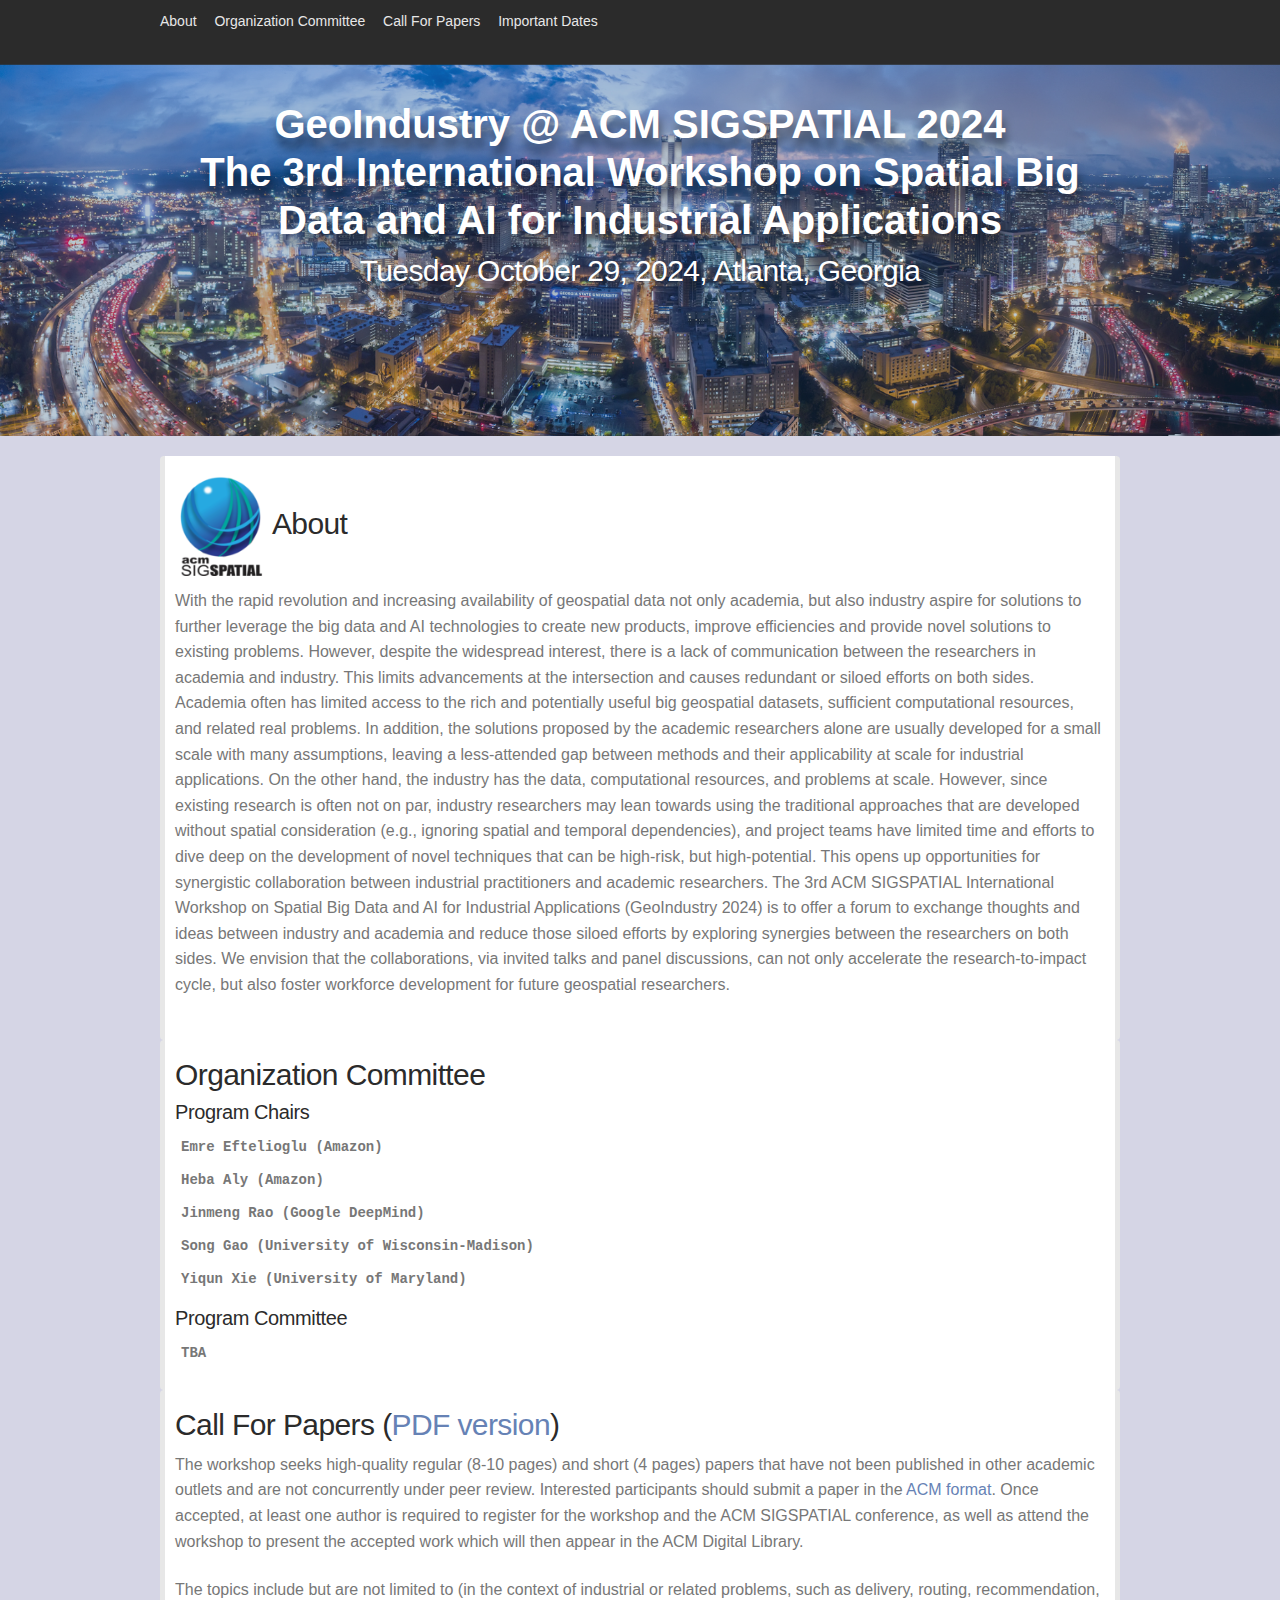
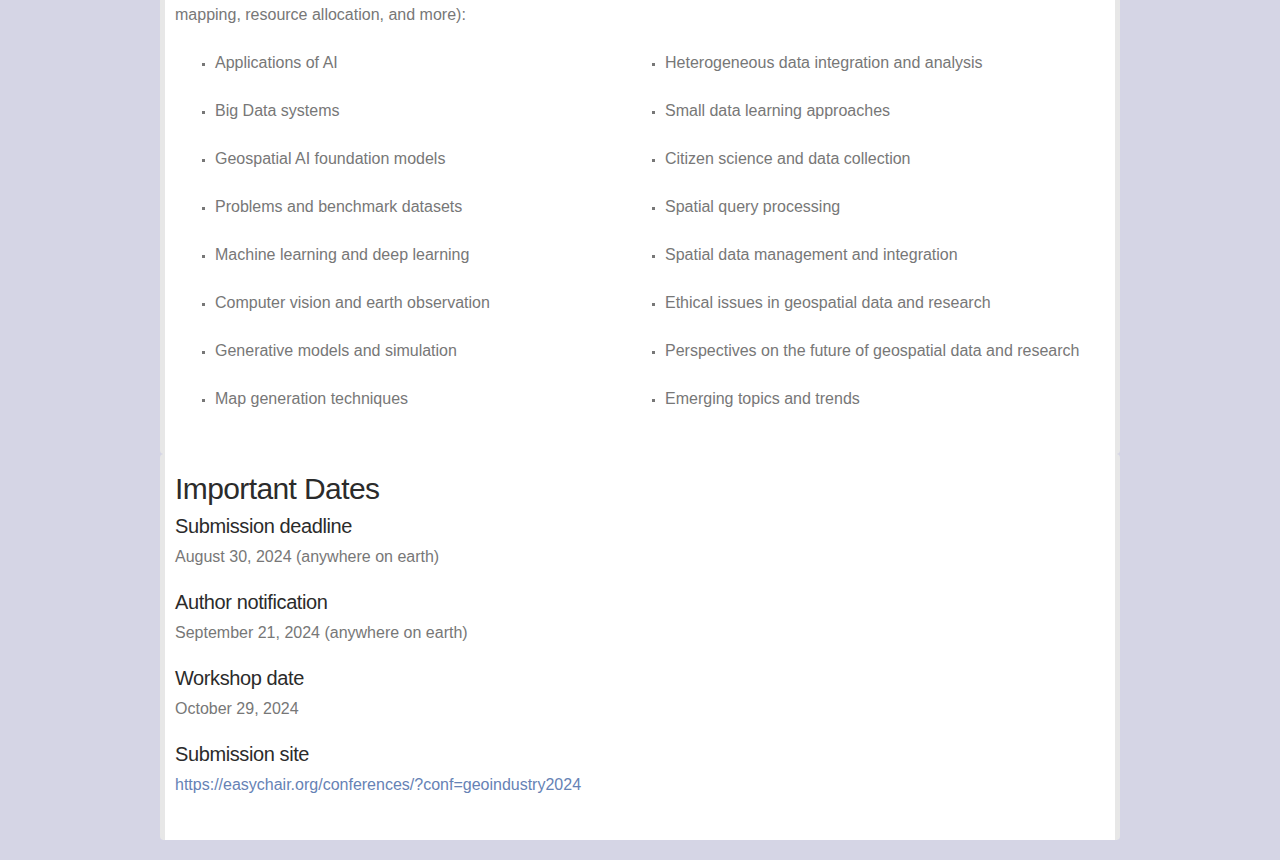
==== index.html @ 49607f96 "update gh-page" ====
<!doctype html>
<html itemscope itemtype="http://schema.org/Event">
<head>
  <title itemprop="name">GeoIndustry @ ACM SIGSPATIAL 2024</title>

  <meta charset="utf-8">
  <meta name="author" content="GeoIndustry @ ACM SIGSPATIAL 2024" />
  <meta name="description" content="The 3rd International Workshop on Spatial Big Data and AI for Industrial Applications">
  <meta name="viewport" content="width=device-width">
  <meta http-equiv="X-UA-Compatible" content="IE=edge,chrome=1">

  <meta name="generator" content="Hugo 0.128.0">
  <meta property="og:url" content="https://geoindustry.github.io/geoindustryworkshop2024/">
  <meta property="og:site_name" content="The 3rd International Workshop on Spatial Big Data and AI for Industrial Applications @ ACM SIGSPATIAL 2024">
  <meta property="og:title" content="The 3rd International Workshop on Spatial Big Data and AI for Industrial Applications @ ACM SIGSPATIAL 2024">
  <meta property="og:description" content="The 3rd International Workshop on Spatial Big Data and AI for Industrial Applications">
  <meta property="og:locale" content="en">
  <meta property="og:type" content="website">
    <meta property="og:image" content="https://geoindustry.github.io/img/logo.png">

  
  <meta name="twitter:card" content="summary_large_image">
  <meta name="twitter:image" content="https://geoindustry.github.io/img/logo.png">
  <meta name="twitter:title" content="The 3rd International Workshop on Spatial Big Data and AI for Industrial Applications @ ACM SIGSPATIAL 2024">
  <meta name="twitter:description" content="The 3rd International Workshop on Spatial Big Data and AI for Industrial Applications">


  <link rel="shortcut icon" href="https://geoindustry.github.io/geoindustryworkshop2024/img/favicon.ico" type="image/x-icon">
  <link rel="apple-touch-icon" href="https://geoindustry.github.io/geoindustryworkshop2024/img/apple-touch-icon.png">

  <link rel="stylesheet" type="text/css" href="https://geoindustry.github.io/geoindustryworkshop2024/css/main.css">
  <link href="https://use.fontawesome.com/releases/v5.0.8/css/all.css" rel="stylesheet">

</head>
<body>
  <div class="global">

    <nav id="nav">
  <ul class="wrapper">
    
      <li class="nav-item">
        <a href="#intro" target="" title="About" class="nav-link">
          About
        </a>
      </li>
    
      <li class="nav-item">
        <a href="#organizer" target="" title="Organization Committee" class="nav-link">
          Organization Committee
        </a>
      </li>
    
      <li class="nav-item">
        <a href="#cfp" target="" title="Call For Papers" class="nav-link">
          Call For Papers
        </a>
      </li>
    
      <li class="nav-item">
        <a href="#deadline" target="" title="Important Dates" class="nav-link">
          Important Dates
        </a>
      </li>
    
  </ul>
</nav>

<hr>

    

<header class="header">
  <div class="wrapper">
    <h1 class="logo-name">
      <a class="logo-link" href="#" title="GeoIndustry @ ACM SIGSPATIAL 2024" itemprop="name">GeoIndustry @ ACM SIGSPATIAL 2024</a>
      <br/>
      <a class="logo-link" href="#" title="The 3rd International Workshop on Spatial Big Data and AI for Industrial Applications" itemprop="description">The 3rd International Workshop on Spatial Big Data and AI for Industrial Applications</a>
    </h1>
    <br/>
    
    <h2 class="tagline">Tuesday October 29, 2024, Atlanta, Georgia</h2>


    <div class="call-action-area">
      

      
    </div>
  </div>
</header>

<hr>


    <div class="content" id="content">
      <div class="wrapper">
        
          <section class="intro" id="intro">
            <h2 class="section-title"><img src="https://geoindustry.github.io/geoindustryworkshop2024/images/acmsigspatial-full.png" height="100px"> About</h2>
<p itemprop="description">With the rapid revolution and increasing availability of geospatial data not only academia, but also industry aspire for solutions to further leverage the big data and AI technologies to create new products, improve efficiencies and provide novel solutions to existing problems. However, despite the widespread interest, there is a lack of communication between the researchers in academia and industry. This limits advancements at the intersection and causes redundant or siloed efforts on both sides. Academia often has limited access to the rich and potentially useful big geospatial datasets, sufficient computational resources, and related real problems. In addition, the solutions proposed by the academic researchers alone are usually developed for a small scale with many assumptions, leaving a less-attended gap between methods and their applicability at scale for industrial applications. On the other hand, the industry has the data, computational resources, and problems at scale. However, since existing research is often not on par, industry researchers may lean towards using the traditional approaches that are developed without spatial consideration (e.g., ignoring spatial and temporal dependencies), and project teams have limited time and efforts to dive deep on the development of novel techniques that can be high-risk, but high-potential. This opens up opportunities for synergistic collaboration between industrial practitioners and academic researchers. The 3rd ACM SIGSPATIAL International Workshop on Spatial Big Data and AI for Industrial Applications (GeoIndustry 2024) is to offer a forum to exchange thoughts and ideas between industry and academia and reduce those siloed efforts by exploring synergies between the researchers on both sides. We envision that the collaborations, via invited talks and panel discussions, can not only accelerate the research-to-impact cycle, but also foster workforce development for future geospatial researchers.</p>

          </section>
        
          <section class="organizer" id="organizer">
            <h2 class="section-title">Organization Committee</h2>

<h5>Program Chairs</h5>

<table class="tg">
<thead>
</thead>
<tbody>
  
  <tr><td class="tg-r3w3">Emre Eftelioglu (Amazon)</td></tr>
  
  <tr><td class="tg-r3w3">Heba Aly (Amazon)</td></tr>
  
  <tr><td class="tg-r3w3">Jinmeng Rao (Google DeepMind)</td></tr>
  
  <tr><td class="tg-r3w3">Song Gao (University of Wisconsin-Madison)</td></tr>
  
  <tr><td class="tg-r3w3">Yiqun Xie (University of Maryland)</td></tr>
  
</tbody>
</table>

<br/>

<h5>Program Committee</h5>

<table class="tg">
<thead>
</thead>
<tbody>
  
  <td class="tg-r3w3">TBA</td>
  
    
  
</tbody>
</table>



<table class="tg">
<thead>
</thead>
<tbody>
  
</tbody>
</table>
          </section>
        
          <section class="cfp" id="cfp">
            <h2 class="section-title">Call For Papers (<a href=files/GeoIndustry_2024_CFP.pdf>PDF version</a>)</h2>

<p itemprop="description">
  The workshop seeks high-quality regular (8-10 pages) and short (4 pages) papers that have not been published in other academic outlets and 
  are not concurrently under peer review. Interested participants should submit a paper in the 
  <a href="http://www.acm.org/publications/proceedings-template">ACM format</a>. Once accepted, 
  at least one author is required to register for the workshop 
  and the ACM SIGSPATIAL conference, as well as attend the workshop to present the accepted work which will then appear 
  in the ACM Digital Library. 
</p>

<p itemprop="description">
  The topics include but are not limited to (in the context of industrial or related problems, such as delivery, routing, 
  recommendation, mapping, resource allocation, and more):
</p>

<ul class="cfp_topic">
  <li class="cfp_topic_item"><p>Applications of AI</p></li>
  <li class="cfp_topic_item"><p>Big Data systems</p> </li>
  <li class="cfp_topic_item"><p>Geospatial AI foundation models</p> </li>
  <li class="cfp_topic_item"><p>Problems and benchmark datasets</p></li>
  <li class="cfp_topic_item"><p>Machine learning and deep learning</p></li>
  <li class="cfp_topic_item"><p>Computer vision and earth observation</p></li>
  <li class="cfp_topic_item"><p>Generative models and simulation</p></li>
  <li class="cfp_topic_item"><p>Map generation techniques</p></li>
  <li class="cfp_topic_item"><p>Heterogeneous data integration and analysis</p></li>
  <li class="cfp_topic_item"><p>Small data learning approaches</p></li>
  <li class="cfp_topic_item"><p>Citizen science and data collection</p></li>
  <li class="cfp_topic_item"><p>Spatial query processing</p></li>
  <li class="cfp_topic_item"><p>Spatial data management and integration</p></li>
  <li class="cfp_topic_item"><p>Ethical issues in geospatial data and research</p></li>
  <li class="cfp_topic_item"><p>Perspectives on the future of geospatial data and research</p></li>
  <li class="cfp_topic_item"><p>Emerging topics and trends</p></li>
</ul>


<style type="text/css">
.tg  {border-collapse:collapse;border-spacing:0;}
.tg td{border-color:black;border-style:solid;border-width:1px;font-family:Arial, sans-serif;font-size:14px;
  overflow:hidden;padding:10px 5px;word-break:normal;}
.tg th{border-color:black;border-style:solid;border-width:1px;font-family:Arial, sans-serif;font-size:14px;
  font-weight:normal;overflow:hidden;padding:10px 5px;word-break:normal;}
.tg .tg-r3w3{border-color:#ffffff;font-family:"Courier New", Courier, monospace !important;;font-weight:bold;text-align:left;
  vertical-align:top}
</style>
          </section>
        
          <section class="deadline" id="deadline">
            <h2 class="section-title">Important Dates</h2>

<h5>Submission deadline</h5>

<p itemprop="description">August 30, 2024 (anywhere on earth)</p>

<h5>Author notification</h5>

<p itemprop="description">September 21, 2024 (anywhere on earth)</p>



<p itemprop="description"></p>

<h5>Workshop date</h5>

<p itemprop="description">October 29, 2024</p>

<h5>Submission site</h5>

<p itemprop="description"><a href=https://easychair.org/conferences/?conf&#61;geoindustry2024>https://easychair.org/conferences/?conf=geoindustry2024</a></p>
          </section>
        

        <footer class="footer">

        </footer>
      </div>
    </div>
  </div>

  <script src="https://ajax.googleapis.com/ajax/libs/jquery/1.11.0/jquery.min.js"></script>
  <script>window.jQuery || document.write('\x3Cscript src="https://geoindustry.github.io/geoindustryworkshop2024/js/jquery.js"><\/script>')</script>
  
</body>
</html>
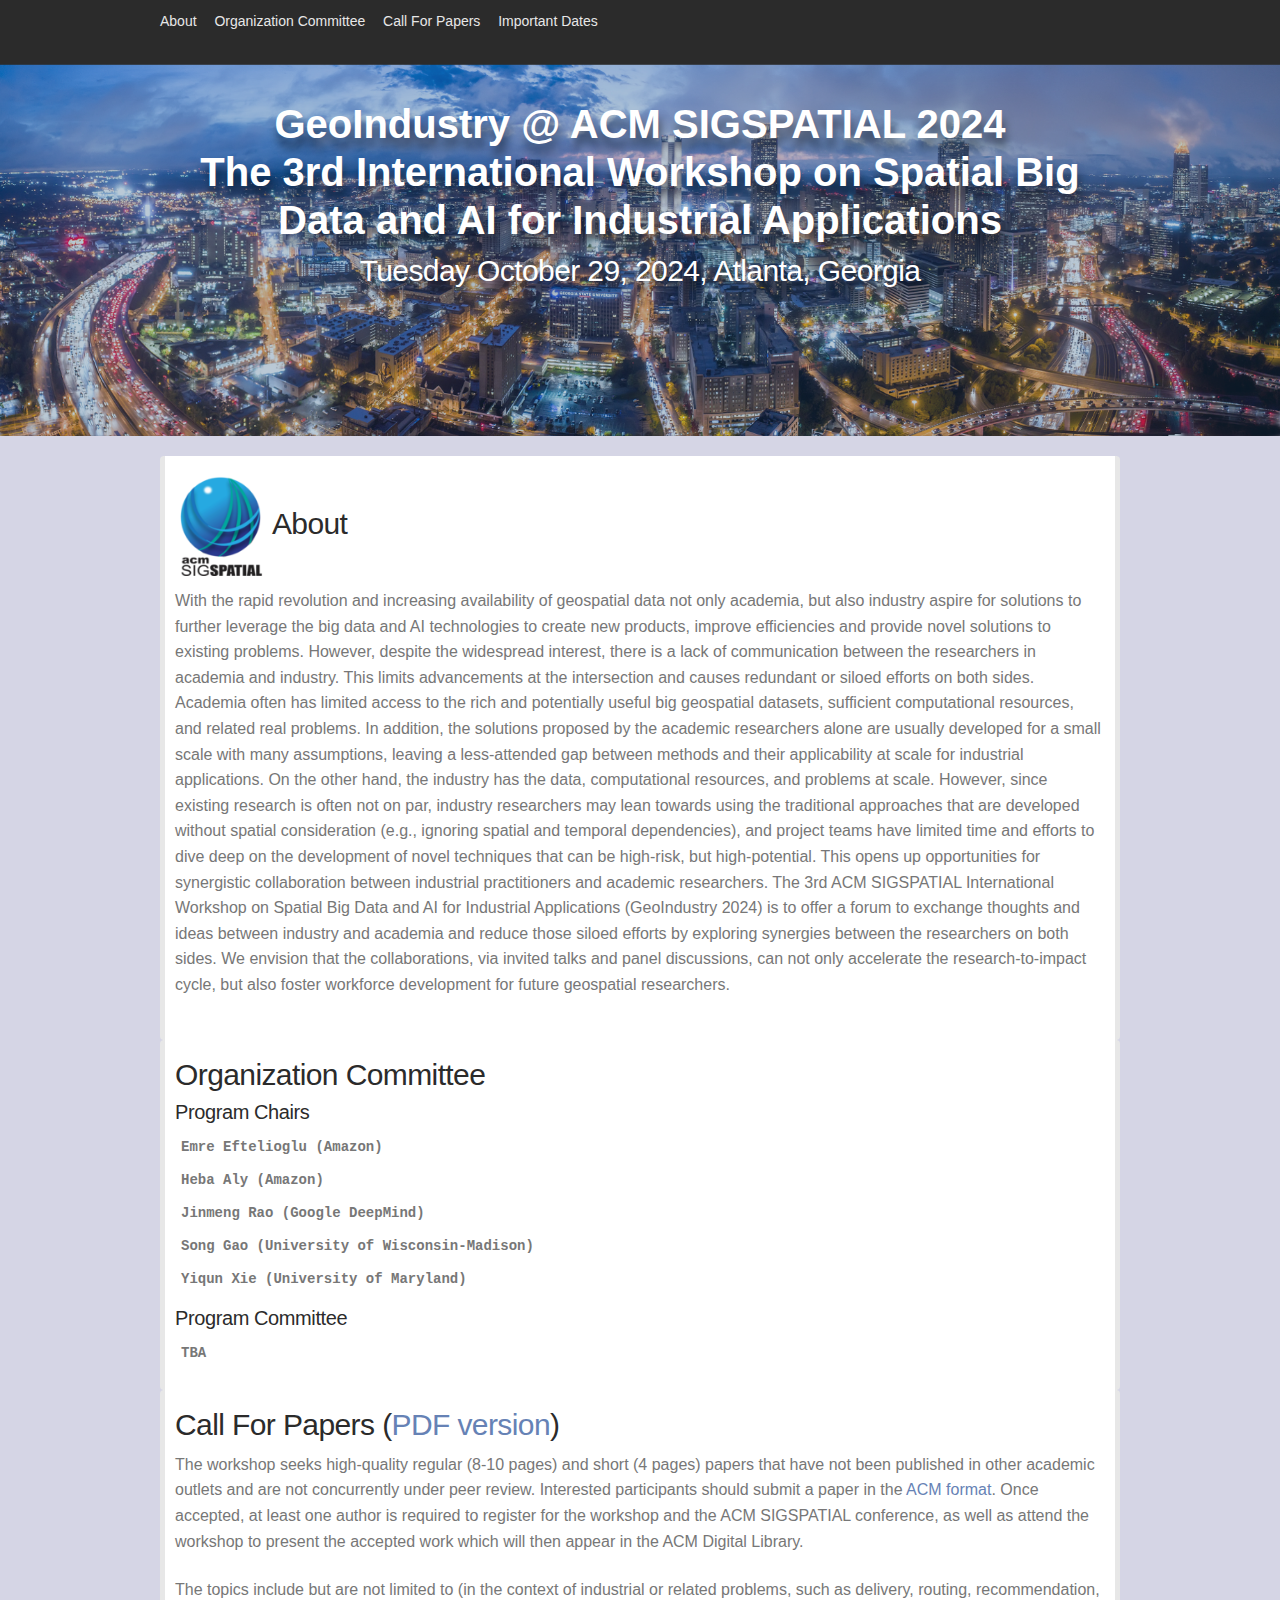
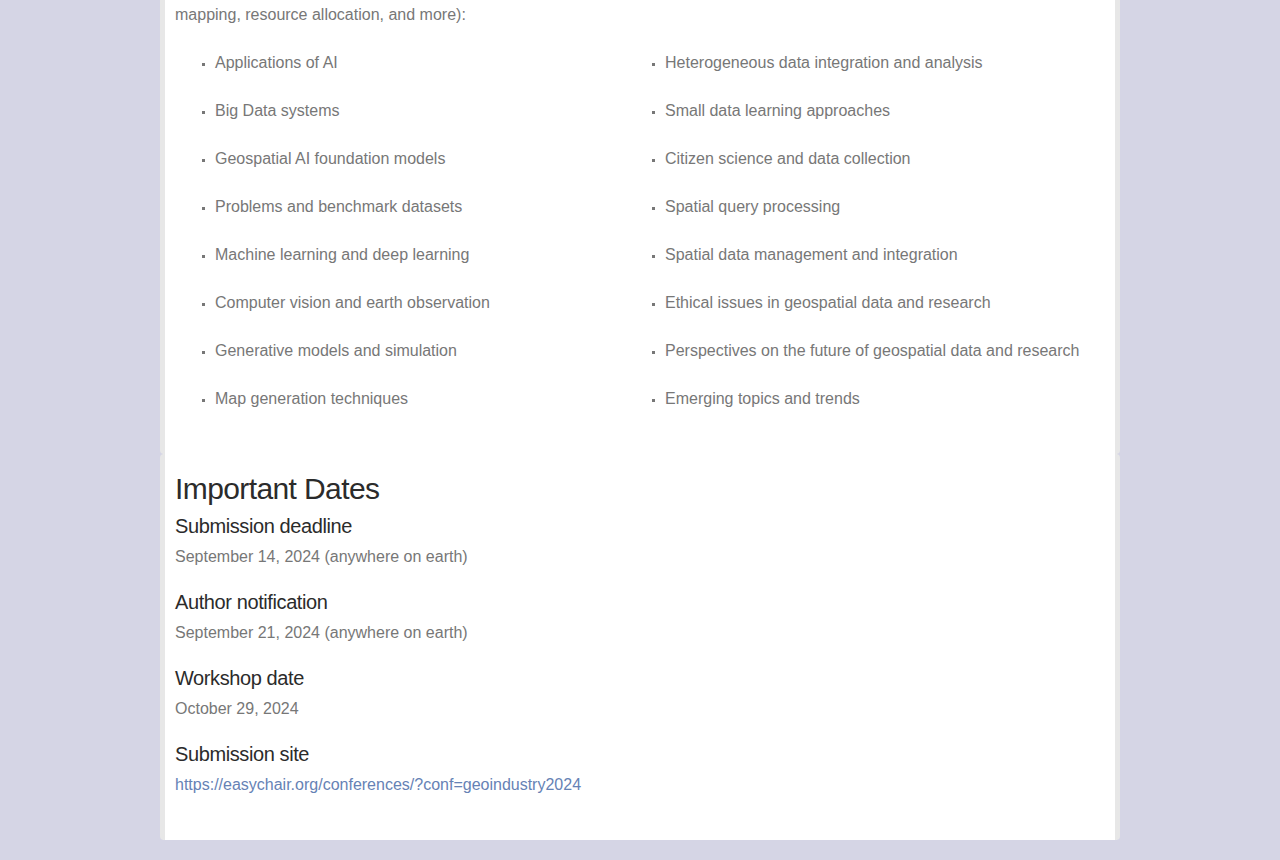
==== commit 9e72647d: "Update deadline" ====
--- a/index.html
+++ b/index.html
@@ -204,7 +204,7 @@
 
 <h5>Submission deadline</h5>
 
-<p itemprop="description">August 30, 2024 (anywhere on earth)</p>
+<p itemprop="description">September 14, 2024 (anywhere on earth)</p>
 
 <h5>Author notification</h5>
 
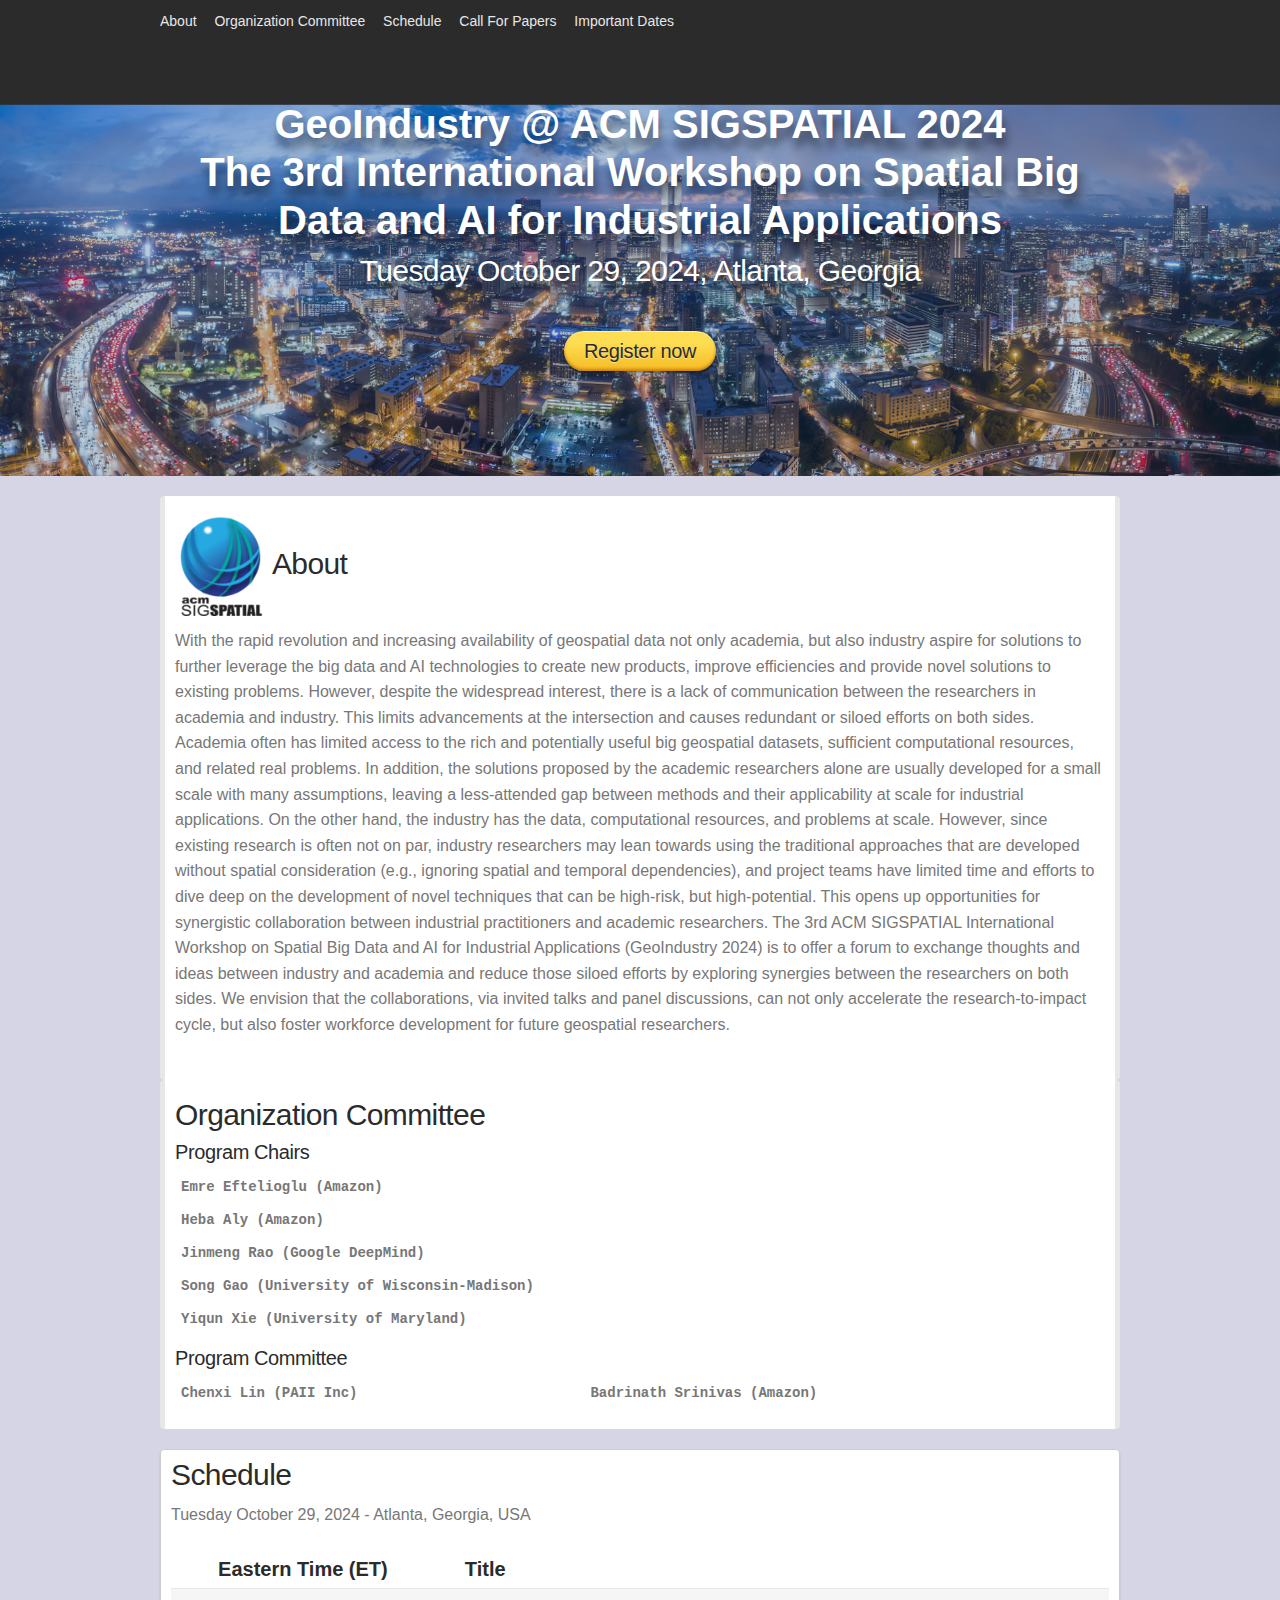
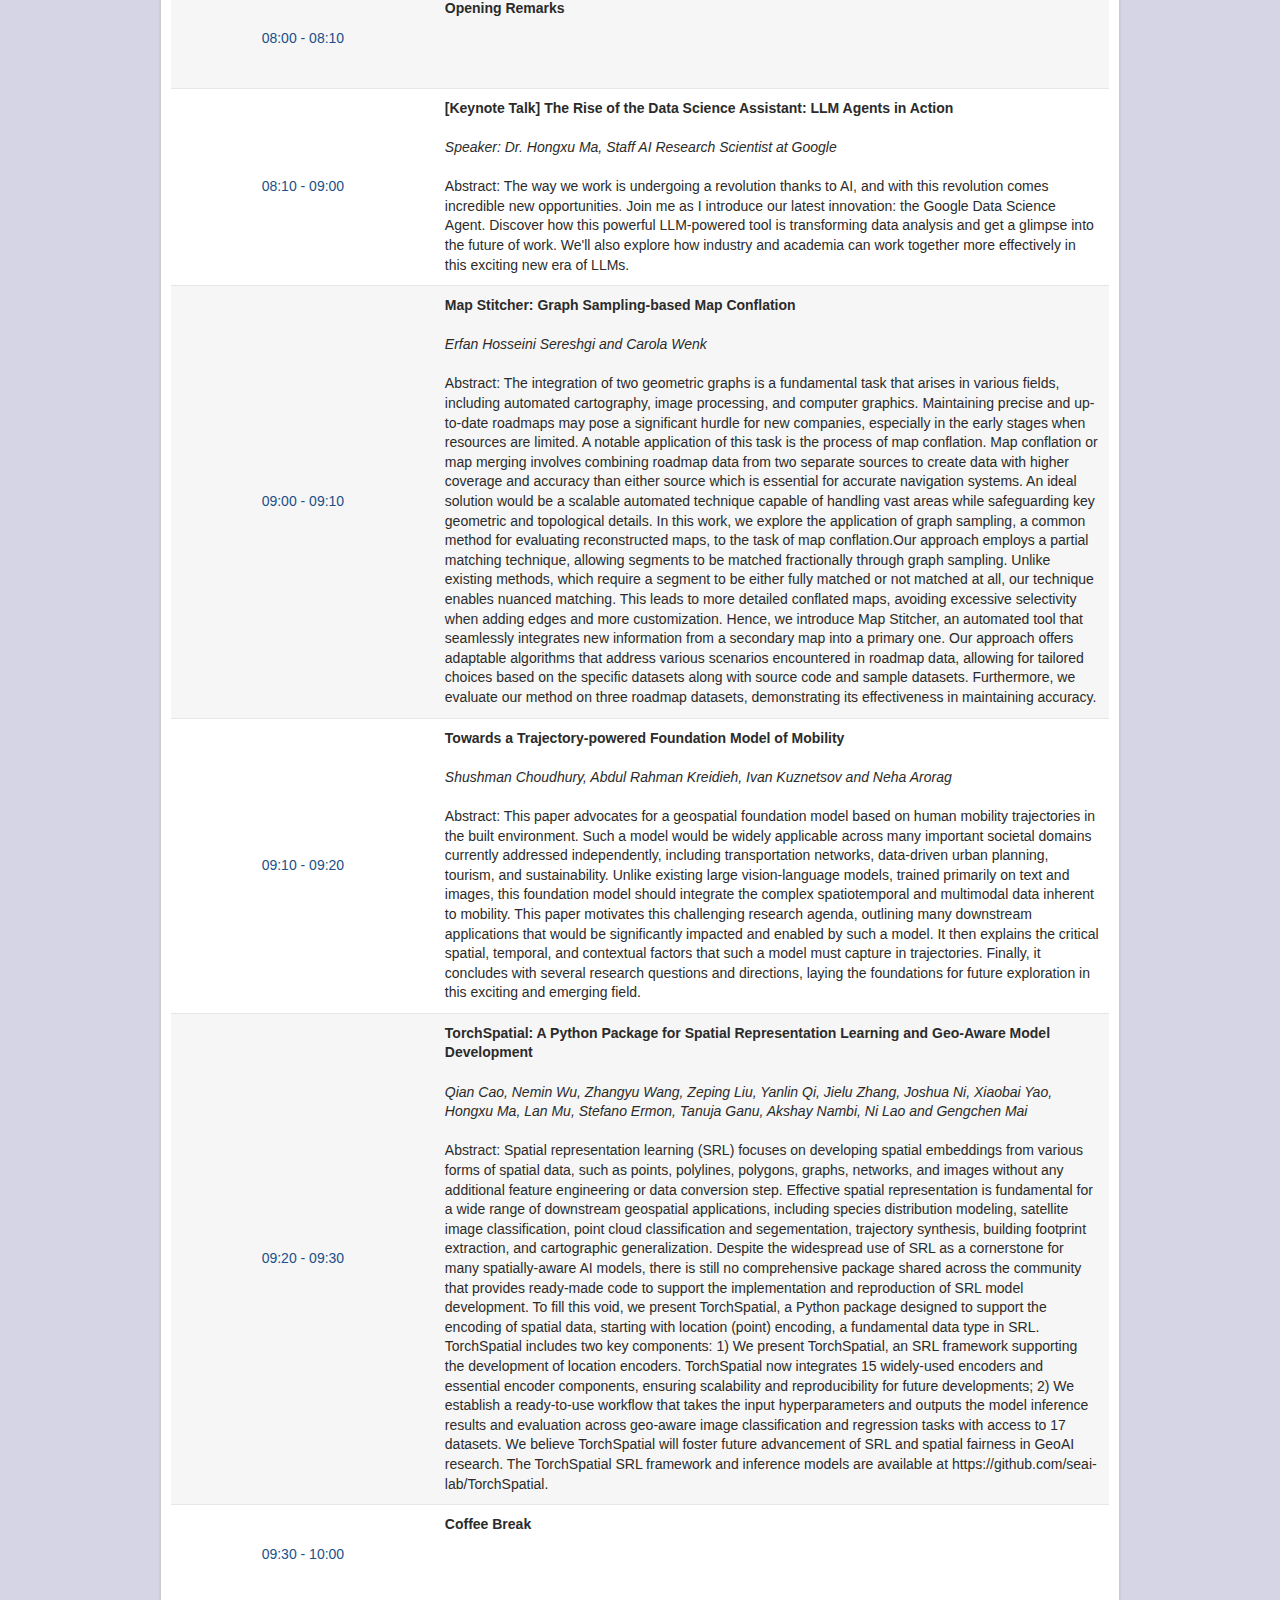
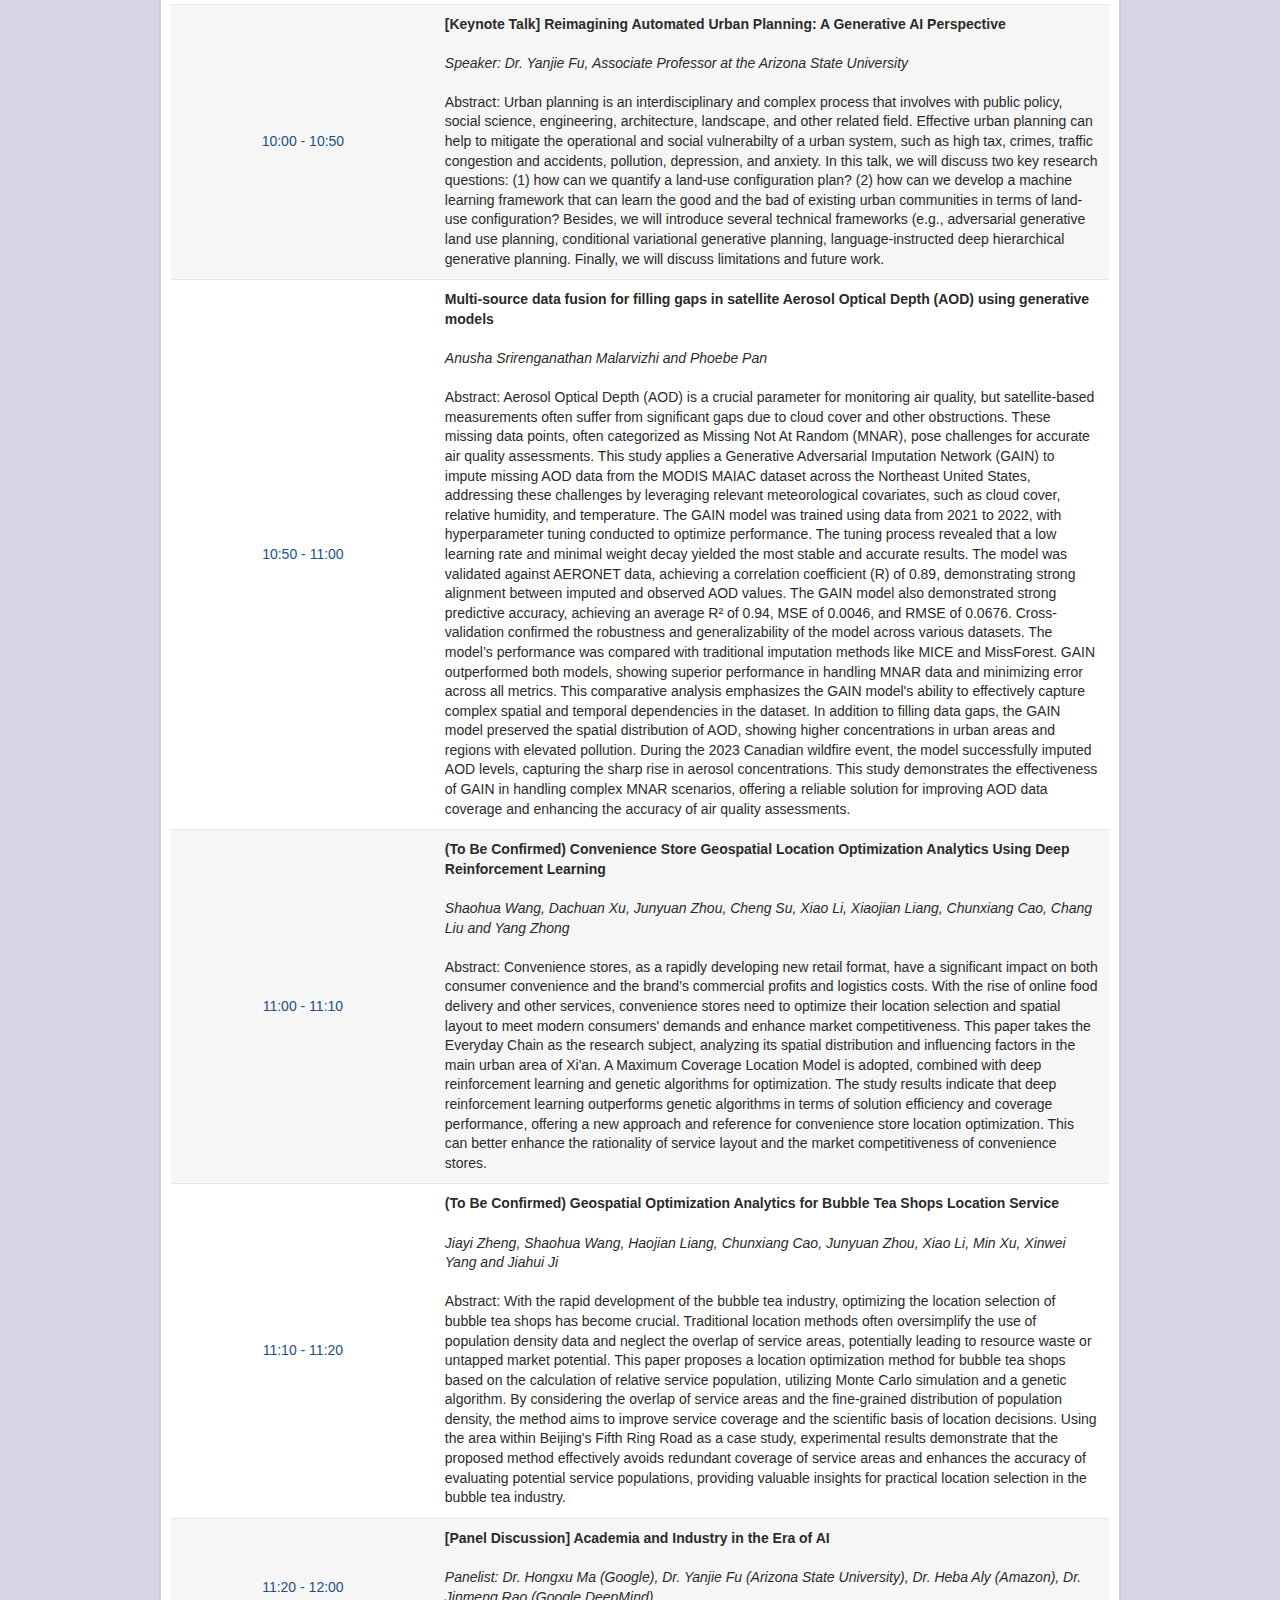
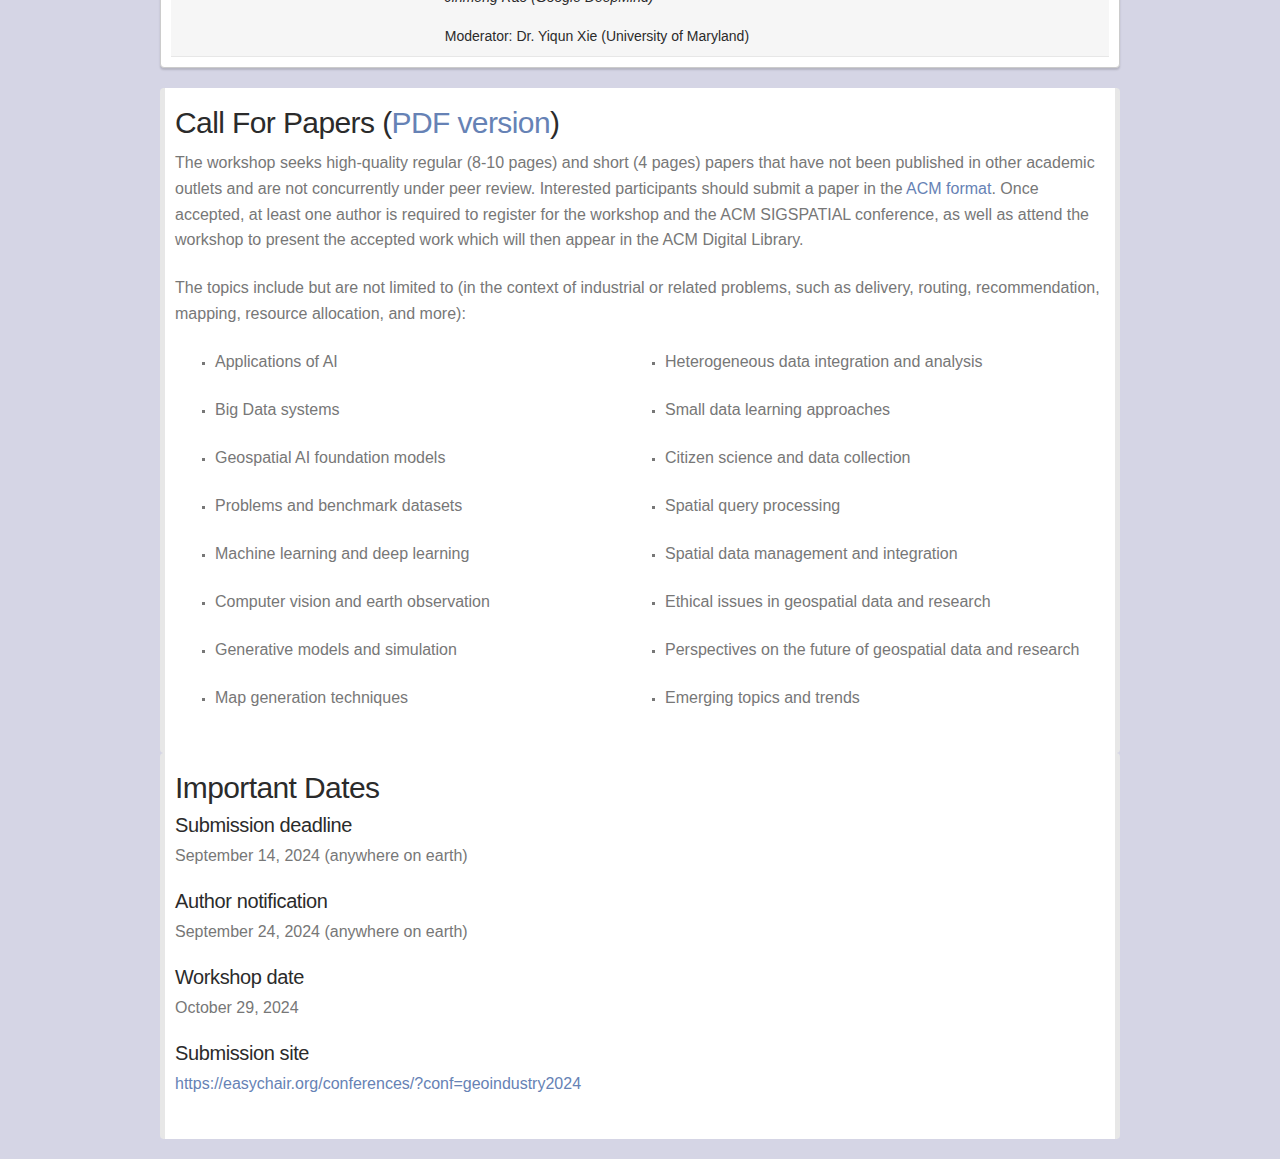
==== commit 37350393: "Update website" ====
--- a/index.html
+++ b/index.html
@@ -51,6 +51,12 @@
       </li>
     
       <li class="nav-item">
+        <a href="#schedule" target="" title="Schedule" class="nav-link">
+          Schedule
+        </a>
+      </li>
+    
+      <li class="nav-item">
         <a href="#cfp" target="" title="Call For Papers" class="nav-link">
           Call For Papers
         </a>
@@ -85,6 +91,8 @@
       
 
       
+        <a href="https://sigspatial2024.sigspatial.org/registration/" class="call-action-link" target="_blank" title="Register now">Register now</a>
+      
     </div>
   </div>
 </header>
@@ -133,9 +141,13 @@
 </thead>
 <tbody>
   
-  <td class="tg-r3w3">TBA</td>
-  
-    
+  <td class="tg-r3w3">Chenxi Lin (PAII Inc)</td>
+  
+    
+  
+  <td class="tg-r3w3">Badrinath Srinivas (Amazon)</td>
+  
+    <tr></tr>
   
 </tbody>
 </table>
@@ -149,6 +161,154 @@
   
 </tbody>
 </table>
+          </section>
+        
+          <section class="schedule" id="schedule">
+            
+<div class="schedule-tbl">
+<h2 class="section-title">Schedule</h2>
+<p>Tuesday October 29, 2024 - Atlanta, Georgia, USA </p>
+
+
+
+
+  <table>
+    <thead>
+      <tr>
+        <th class="schedule-time">Eastern Time (ET)</th>
+        
+        <th class="schedule-slot">Title</th>
+        
+        
+        
+      </tr>
+    </thead>
+    <tbody>
+      
+        <tr class="schedule-other">
+          <td class="schedule-time">08:00 - 08:10</td>
+          
+          <td class="schedule-slot"><b>Opening Remarks</b><br><br> <i></i>  <br><br> 
+            
+          </td>
+          
+          
+          
+        </tr>
+      
+        <tr class="schedule-other">
+          <td class="schedule-time">08:10 - 09:00</td>
+          
+          <td class="schedule-slot"><b>[Keynote Talk] The Rise of the Data Science Assistant: LLM Agents in Action</b><br><br> <i>Speaker: Dr. Hongxu Ma, Staff AI Research Scientist at Google</i>  <br><br> 
+             Abstract: The way we work is undergoing a revolution thanks to AI, and with this revolution comes incredible new opportunities. Join me as I introduce our latest innovation: the Google Data Science Agent. Discover how this powerful LLM-powered tool is transforming data analysis and get a glimpse into the future of work. We&#39;ll also explore how industry and academia can work together more effectively in this exciting new era of LLMs. 
+          </td>
+          
+          
+          
+        </tr>
+      
+        <tr class="schedule-other">
+          <td class="schedule-time">09:00 - 09:10</td>
+          
+          <td class="schedule-slot"><b>Map Stitcher: Graph Sampling-based Map Conflation</b><br><br> <i>Erfan Hosseini Sereshgi and Carola Wenk</i>  <br><br> 
+             Abstract: The integration of two geometric graphs is a fundamental task that arises in various fields, including automated cartography, image processing, and computer graphics. Maintaining precise and up-to-date roadmaps may pose a significant hurdle for new companies, especially in the early stages when resources are limited. A notable application of this task is the process of map conflation. Map conflation or map merging involves combining roadmap data from two separate sources to create data with higher coverage and accuracy than either source which is essential for accurate navigation systems. An ideal solution would be a scalable automated technique capable of handling vast areas while safeguarding key geometric and topological details. In this work, we explore the application of graph sampling, a common method for evaluating reconstructed maps, to the task of map conflation.Our approach employs a partial matching technique, allowing segments to be matched fractionally through graph sampling. Unlike existing methods, which require a segment to be either fully matched or not matched at all, our technique enables nuanced matching. This leads to more detailed conflated maps, avoiding excessive selectivity when adding edges and more customization. Hence, we introduce Map Stitcher, an automated tool that seamlessly integrates new information from a secondary map into a primary one. Our approach offers adaptable algorithms that address various scenarios encountered in roadmap data, allowing for tailored choices based on the specific datasets along with source code and sample datasets. Furthermore, we evaluate our method on three roadmap datasets, demonstrating its effectiveness in maintaining accuracy. 
+          </td>
+          
+          
+          
+        </tr>
+      
+        <tr class="schedule-other">
+          <td class="schedule-time">09:10 - 09:20</td>
+          
+          <td class="schedule-slot"><b>Towards a Trajectory-powered Foundation Model of Mobility</b><br><br> <i>Shushman Choudhury, Abdul Rahman Kreidieh, Ivan Kuznetsov and Neha Arorag</i>  <br><br> 
+             Abstract: This paper advocates for a geospatial foundation model based on human mobility trajectories in the built environment. Such a model would be widely applicable across many important societal domains currently addressed independently, including transportation networks, data-driven urban planning, tourism, and sustainability. Unlike existing large vision-language models, trained primarily on text and images, this foundation model should integrate the complex spatiotemporal and multimodal data inherent to mobility. This paper motivates this challenging research agenda, outlining many downstream applications that would be significantly impacted and enabled by such a model. It then explains the critical spatial, temporal, and contextual factors that such a model must capture in trajectories. Finally, it concludes with several research questions and directions, laying the foundations for future exploration in this exciting and emerging field. 
+          </td>
+          
+          
+          
+        </tr>
+      
+        <tr class="schedule-other">
+          <td class="schedule-time">09:20 - 09:30</td>
+          
+          <td class="schedule-slot"><b>TorchSpatial: A Python Package for Spatial Representation Learning and Geo-Aware Model Development</b><br><br> <i>Qian Cao, Nemin Wu, Zhangyu Wang, Zeping Liu, Yanlin Qi, Jielu Zhang, Joshua Ni, Xiaobai Yao, Hongxu Ma, Lan Mu, Stefano Ermon, Tanuja Ganu, Akshay Nambi, Ni Lao and Gengchen Mai</i>  <br><br> 
+             Abstract: Spatial representation learning (SRL) focuses on developing spatial embeddings from various forms of spatial data, such as points, polylines, polygons, graphs, networks, and images without any additional feature engineering or data conversion step. Effective spatial representation is fundamental for a wide range of downstream geospatial applications, including species distribution modeling, satellite image classification, point cloud classification and segementation, trajectory synthesis, building footprint extraction, and cartographic generalization. Despite the widespread use of SRL as a cornerstone for many spatially-aware AI models, there is still no comprehensive package shared across the community that provides ready-made code to support the implementation and reproduction of SRL model development. To fill this void, we present TorchSpatial, a Python package designed to support the encoding of spatial data, starting with location (point) encoding, a fundamental data type in SRL. TorchSpatial includes two key components: 1) We present TorchSpatial, an SRL framework supporting the development of location encoders. TorchSpatial now integrates 15 widely-used encoders and essential encoder components, ensuring scalability and reproducibility for future developments; 2) We establish a ready-to-use workflow that takes the input hyperparameters and outputs the model inference results and evaluation across geo-aware image classification and regression tasks with access to 17 datasets. We believe TorchSpatial will foster future advancement of SRL and spatial fairness in GeoAI research. The TorchSpatial SRL framework and inference models are available at https://github.com/seai-lab/TorchSpatial. 
+          </td>
+          
+          
+          
+        </tr>
+      
+        <tr class="schedule-other">
+          <td class="schedule-time">09:30 - 10:00</td>
+          
+          <td class="schedule-slot"><b>Coffee Break</b><br><br> <i></i>  <br><br> 
+            
+          </td>
+          
+          
+          
+        </tr>
+      
+        <tr class="schedule-other">
+          <td class="schedule-time">10:00 - 10:50</td>
+          
+          <td class="schedule-slot"><b>[Keynote Talk] Reimagining Automated Urban Planning: A Generative AI Perspective</b><br><br> <i>Speaker: Dr. Yanjie Fu, Associate Professor at the Arizona State University</i>  <br><br> 
+             Abstract: Urban planning is an interdisciplinary and complex process that involves with public policy, social science, engineering, architecture, landscape, and other related field. Effective urban planning can help to mitigate the operational and social vulnerabilty of a urban system, such as high tax, crimes, traffic congestion and accidents, pollution, depression, and anxiety.  In this talk, we will discuss two key research questions: (1) how can we quantify a land-use configuration plan? (2) how can we develop a machine learning framework that can learn the good and the bad of existing urban communities in terms of land-use configuration? Besides, we will introduce several technical frameworks (e.g., adversarial generative land use planning, conditional variational generative planning,  language-instructed deep hierarchical generative planning. Finally, we will discuss limitations and future work. 
+          </td>
+          
+          
+          
+        </tr>
+      
+        <tr class="schedule-other">
+          <td class="schedule-time">10:50 - 11:00</td>
+          
+          <td class="schedule-slot"><b>Multi-source data fusion for filling gaps in satellite Aerosol Optical Depth (AOD) using generative models</b><br><br> <i>Anusha Srirenganathan Malarvizhi and Phoebe Pan</i>  <br><br> 
+             Abstract: Aerosol Optical Depth (AOD) is a crucial parameter for monitoring air quality, but satellite-based measurements often suffer from significant gaps due to cloud cover and other obstructions. These missing data points, often categorized as Missing Not At Random (MNAR), pose challenges for accurate air quality assessments. This study applies a Generative Adversarial Imputation Network (GAIN) to impute missing AOD data from the MODIS MAIAC dataset across the Northeast United States, addressing these challenges by leveraging relevant meteorological covariates, such as cloud cover, relative humidity, and temperature. The GAIN model was trained using data from 2021 to 2022, with hyperparameter tuning conducted to optimize performance. The tuning process revealed that a low learning rate and minimal weight decay yielded the most stable and accurate results. The model was validated against AERONET data, achieving a correlation coefficient (R) of 0.89, demonstrating strong alignment between imputed and observed AOD values. The GAIN model also demonstrated strong predictive accuracy, achieving an average R² of 0.94, MSE of 0.0046, and RMSE of 0.0676. Cross-validation confirmed the robustness and generalizability of the model across various datasets. The model’s performance was compared with traditional imputation methods like MICE and MissForest. GAIN outperformed both models, showing superior performance in handling MNAR data and minimizing error across all metrics. This comparative analysis emphasizes the GAIN model&#39;s ability to effectively capture complex spatial and temporal dependencies in the dataset. In addition to filling data gaps, the GAIN model preserved the spatial distribution of AOD, showing higher concentrations in urban areas and regions with elevated pollution. During the 2023 Canadian wildfire event, the model successfully imputed AOD levels, capturing the sharp rise in aerosol concentrations. This study demonstrates the effectiveness of GAIN in handling complex MNAR scenarios, offering a reliable solution for improving AOD data coverage and enhancing the accuracy of air quality assessments. 
+          </td>
+          
+          
+          
+        </tr>
+      
+        <tr class="schedule-other">
+          <td class="schedule-time">11:00 - 11:10</td>
+          
+          <td class="schedule-slot"><b>(To Be Confirmed) Convenience Store Geospatial Location Optimization Analytics Using Deep Reinforcement Learning</b><br><br> <i>Shaohua Wang, Dachuan Xu, Junyuan Zhou, Cheng Su, Xiao Li, Xiaojian Liang, Chunxiang Cao, Chang Liu and Yang Zhong</i>  <br><br> 
+             Abstract: Convenience stores, as a rapidly developing new retail format, have a significant impact on both consumer convenience and the brand’s commercial profits and logistics costs. With the rise of online food delivery and other services, convenience stores need to optimize their location selection and spatial layout to meet modern consumers&#39; demands and enhance market competitiveness. This paper takes the Everyday Chain as the research subject, analyzing its spatial distribution and influencing factors in the main urban area of Xi&#39;an. A Maximum Coverage Location Model is adopted, combined with deep reinforcement learning and genetic algorithms for optimization. The study results indicate that deep reinforcement learning outperforms genetic algorithms in terms of solution efficiency and coverage performance, offering a new approach and reference for convenience store location optimization. This can better enhance the rationality of service layout and the market competitiveness of convenience stores. 
+          </td>
+          
+          
+          
+        </tr>
+      
+        <tr class="schedule-other">
+          <td class="schedule-time">11:10 - 11:20</td>
+          
+          <td class="schedule-slot"><b>(To Be Confirmed) Geospatial Optimization Analytics for Bubble Tea Shops Location Service</b><br><br> <i>Jiayi Zheng, Shaohua Wang, Haojian Liang, Chunxiang Cao, Junyuan Zhou, Xiao Li, Min Xu, Xinwei Yang and Jiahui Ji</i>  <br><br> 
+             Abstract: With the rapid development of the bubble tea industry, optimizing the location selection of bubble tea shops has become crucial. Traditional location methods often oversimplify the use of population density data and neglect the overlap of service areas, potentially leading to resource waste or untapped market potential. This paper proposes a location optimization method for bubble tea shops based on the calculation of relative service population, utilizing Monte Carlo simulation and a genetic algorithm. By considering the overlap of service areas and the fine-grained distribution of population density, the method aims to improve service coverage and the scientific basis of location decisions. Using the area within Beijing&#39;s Fifth Ring Road as a case study, experimental results demonstrate that the proposed method effectively avoids redundant coverage of service areas and enhances the accuracy of evaluating potential service populations, providing valuable insights for practical location selection in the bubble tea industry. 
+          </td>
+          
+          
+          
+        </tr>
+      
+        <tr class="schedule-other">
+          <td class="schedule-time">11:20 - 12:00</td>
+          
+          <td class="schedule-slot"><b>[Panel Discussion] Academia and Industry in the Era of AI</b><br><br> <i>Panelist: Dr. Hongxu Ma (Google), Dr. Yanjie Fu (Arizona State University), Dr. Heba Aly (Amazon), Dr. Jinmeng Rao (Google DeepMind)</i>  <br><br> 
+             Moderator: Dr. Yiqun Xie (University of Maryland) 
+          </td>
+          
+          
+          
+        </tr>
+      
+    </tbody>
+  </table>
+</div>
           </section>
         
           <section class="cfp" id="cfp">
@@ -208,7 +368,7 @@
 
 <h5>Author notification</h5>
 
-<p itemprop="description">September 21, 2024 (anywhere on earth)</p>
+<p itemprop="description">September 24, 2024 (anywhere on earth)</p>
 
 
 
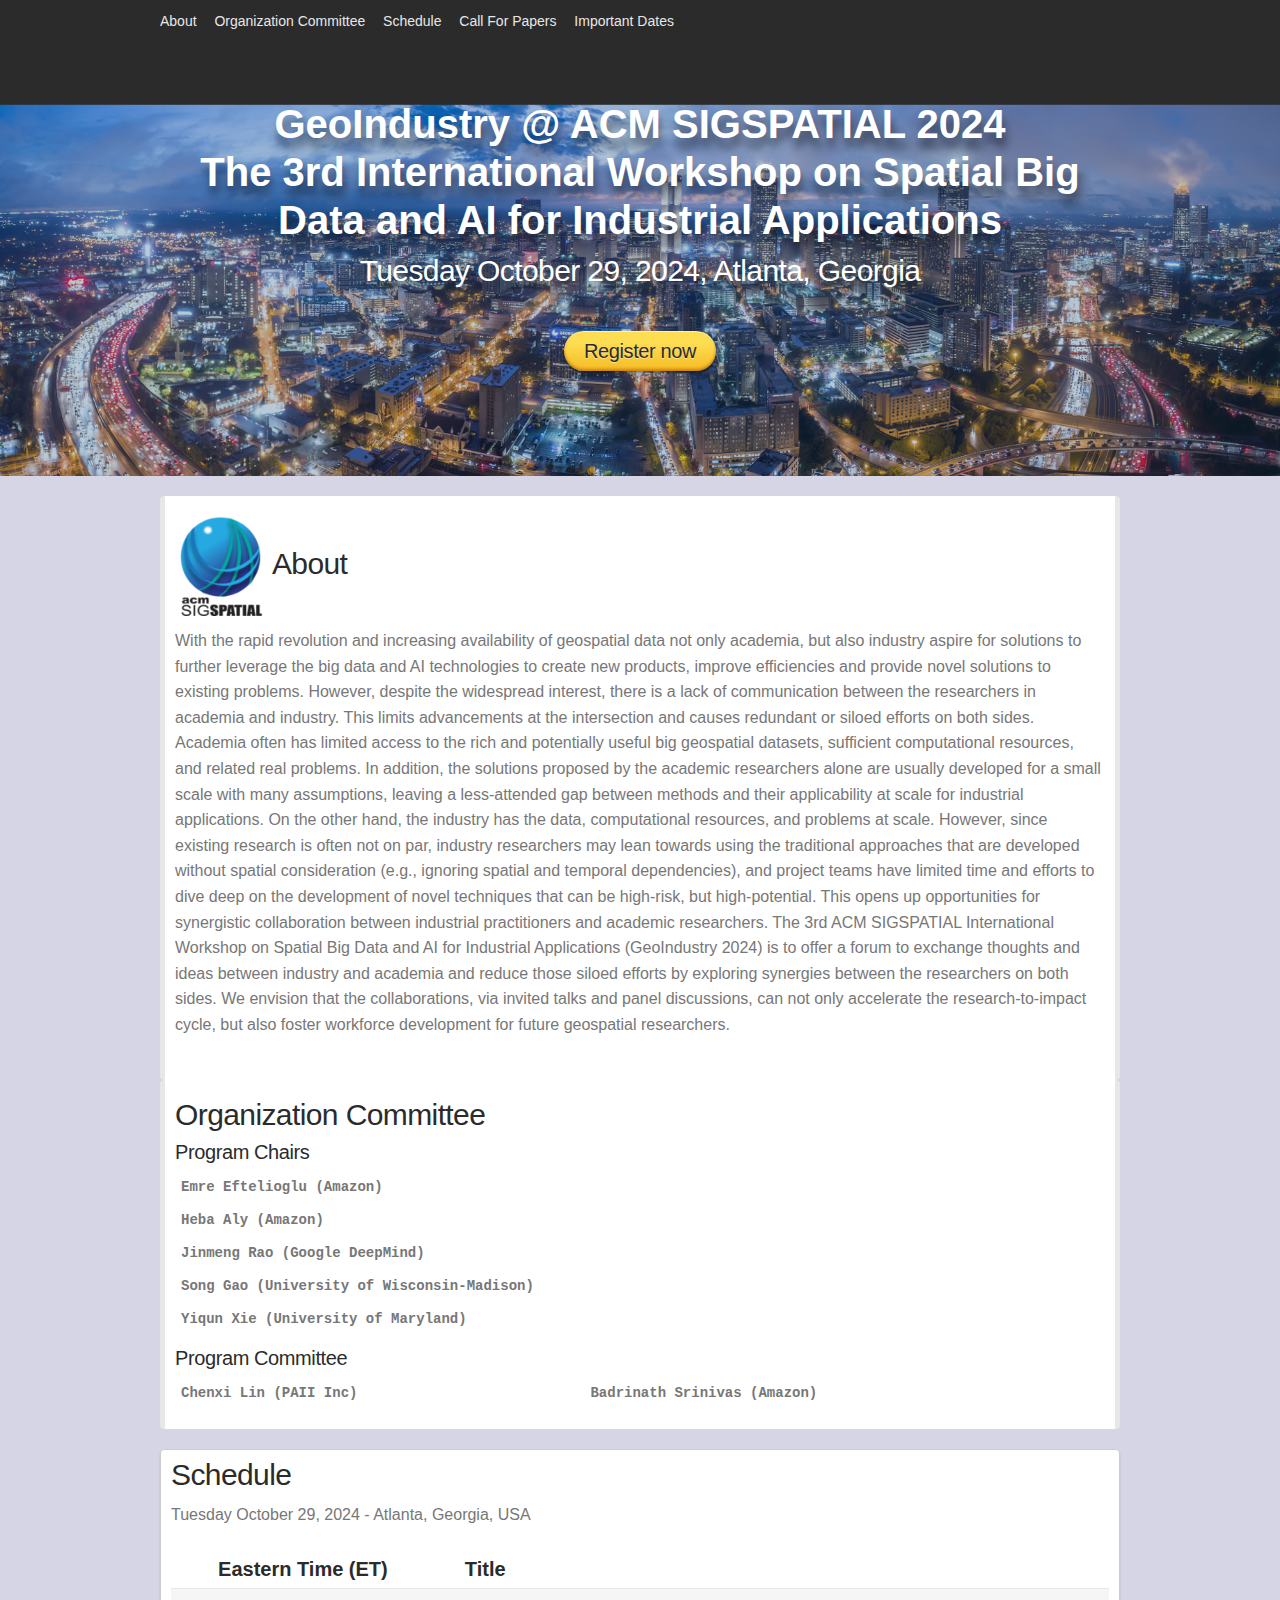
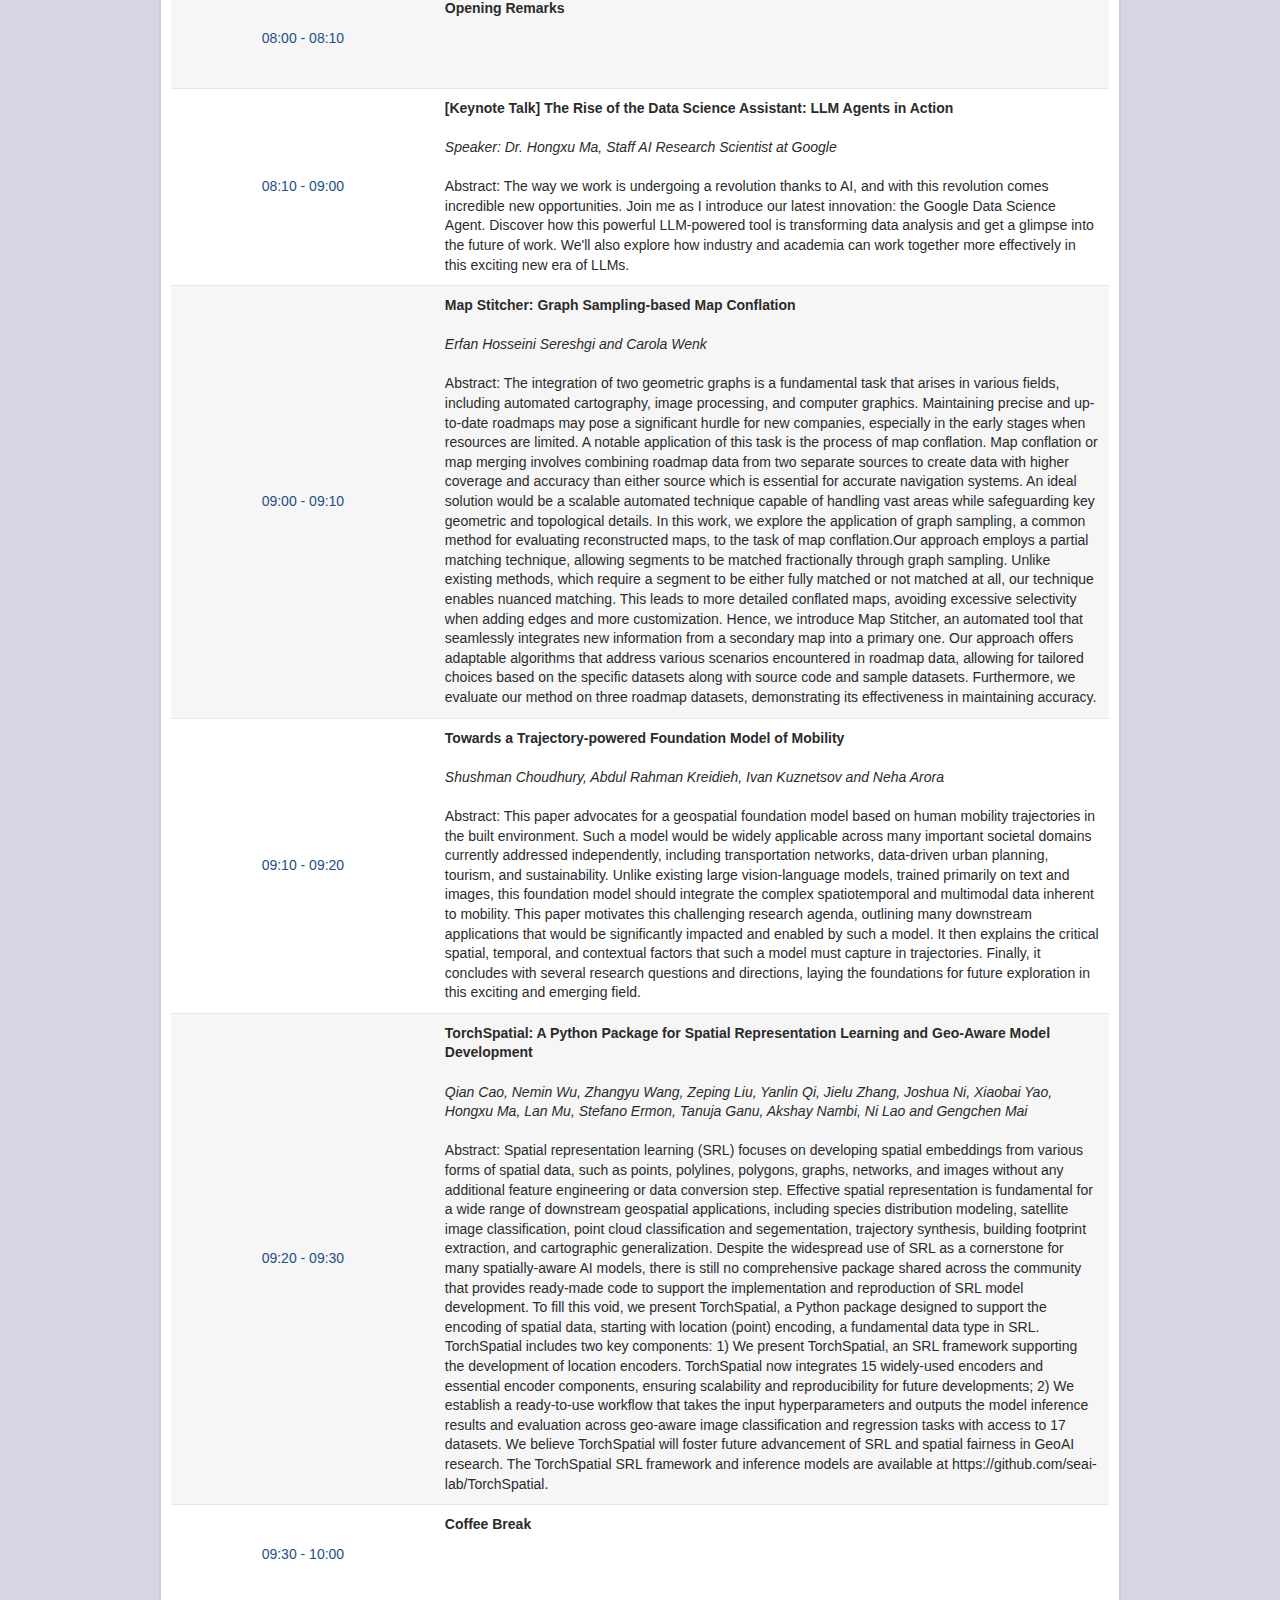
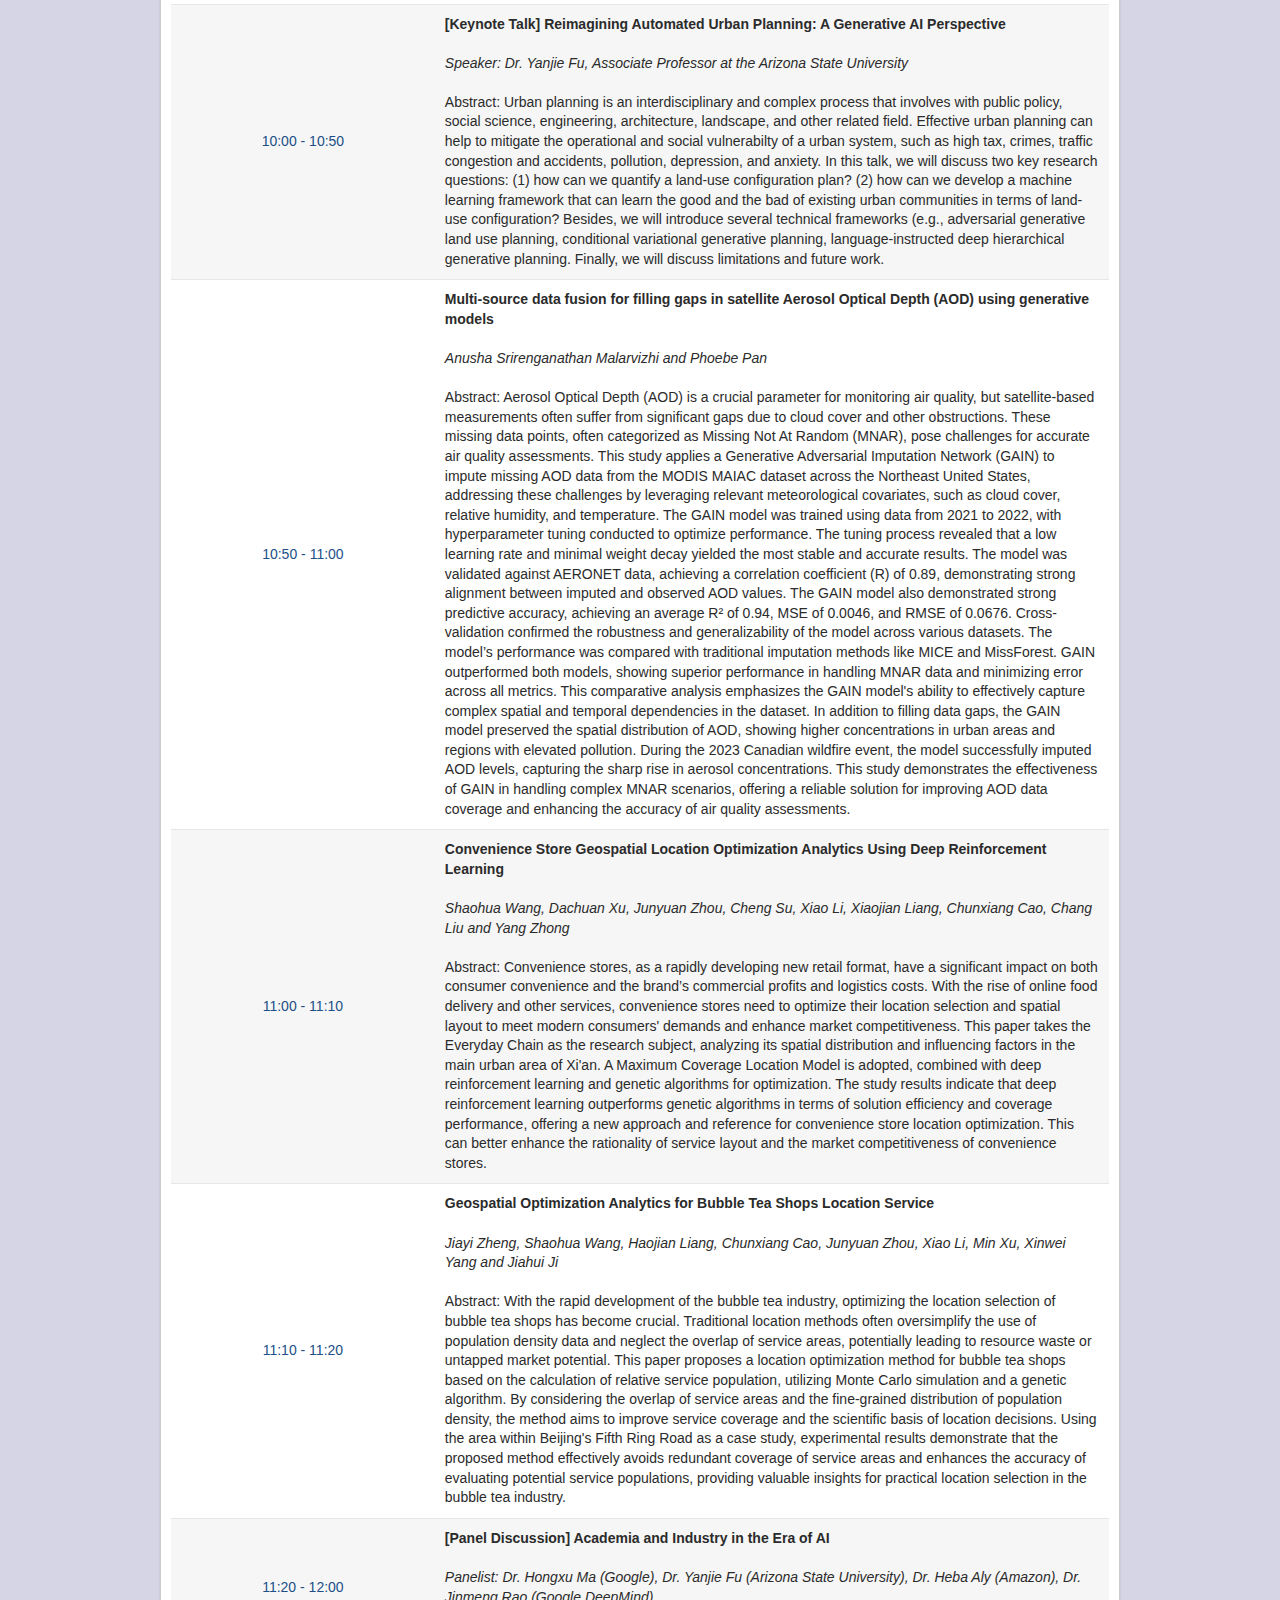
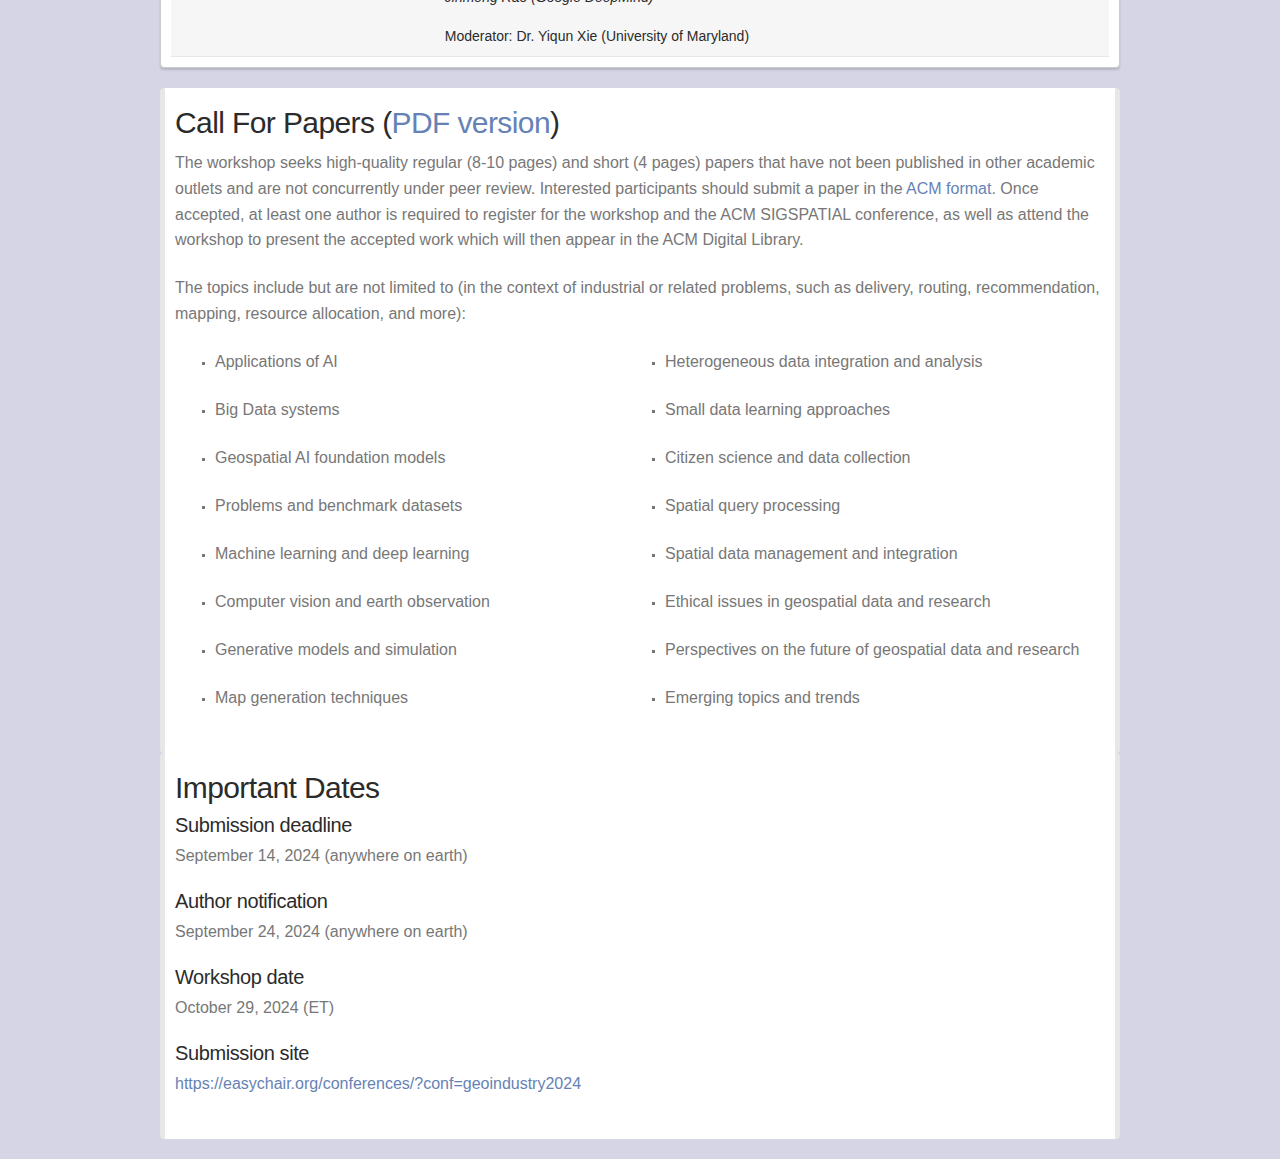
==== commit a581da12: "Update website" ====
--- a/index.html
+++ b/index.html
@@ -221,7 +221,7 @@
         <tr class="schedule-other">
           <td class="schedule-time">09:10 - 09:20</td>
           
-          <td class="schedule-slot"><b>Towards a Trajectory-powered Foundation Model of Mobility</b><br><br> <i>Shushman Choudhury, Abdul Rahman Kreidieh, Ivan Kuznetsov and Neha Arorag</i>  <br><br> 
+          <td class="schedule-slot"><b>Towards a Trajectory-powered Foundation Model of Mobility</b><br><br> <i>Shushman Choudhury, Abdul Rahman Kreidieh, Ivan Kuznetsov and Neha Arora</i>  <br><br> 
              Abstract: This paper advocates for a geospatial foundation model based on human mobility trajectories in the built environment. Such a model would be widely applicable across many important societal domains currently addressed independently, including transportation networks, data-driven urban planning, tourism, and sustainability. Unlike existing large vision-language models, trained primarily on text and images, this foundation model should integrate the complex spatiotemporal and multimodal data inherent to mobility. This paper motivates this challenging research agenda, outlining many downstream applications that would be significantly impacted and enabled by such a model. It then explains the critical spatial, temporal, and contextual factors that such a model must capture in trajectories. Finally, it concludes with several research questions and directions, laying the foundations for future exploration in this exciting and emerging field. 
           </td>
           
@@ -276,7 +276,7 @@
         <tr class="schedule-other">
           <td class="schedule-time">11:00 - 11:10</td>
           
-          <td class="schedule-slot"><b>(To Be Confirmed) Convenience Store Geospatial Location Optimization Analytics Using Deep Reinforcement Learning</b><br><br> <i>Shaohua Wang, Dachuan Xu, Junyuan Zhou, Cheng Su, Xiao Li, Xiaojian Liang, Chunxiang Cao, Chang Liu and Yang Zhong</i>  <br><br> 
+          <td class="schedule-slot"><b>Convenience Store Geospatial Location Optimization Analytics Using Deep Reinforcement Learning</b><br><br> <i>Shaohua Wang, Dachuan Xu, Junyuan Zhou, Cheng Su, Xiao Li, Xiaojian Liang, Chunxiang Cao, Chang Liu and Yang Zhong</i>  <br><br> 
              Abstract: Convenience stores, as a rapidly developing new retail format, have a significant impact on both consumer convenience and the brand’s commercial profits and logistics costs. With the rise of online food delivery and other services, convenience stores need to optimize their location selection and spatial layout to meet modern consumers&#39; demands and enhance market competitiveness. This paper takes the Everyday Chain as the research subject, analyzing its spatial distribution and influencing factors in the main urban area of Xi&#39;an. A Maximum Coverage Location Model is adopted, combined with deep reinforcement learning and genetic algorithms for optimization. The study results indicate that deep reinforcement learning outperforms genetic algorithms in terms of solution efficiency and coverage performance, offering a new approach and reference for convenience store location optimization. This can better enhance the rationality of service layout and the market competitiveness of convenience stores. 
           </td>
           
@@ -287,7 +287,7 @@
         <tr class="schedule-other">
           <td class="schedule-time">11:10 - 11:20</td>
           
-          <td class="schedule-slot"><b>(To Be Confirmed) Geospatial Optimization Analytics for Bubble Tea Shops Location Service</b><br><br> <i>Jiayi Zheng, Shaohua Wang, Haojian Liang, Chunxiang Cao, Junyuan Zhou, Xiao Li, Min Xu, Xinwei Yang and Jiahui Ji</i>  <br><br> 
+          <td class="schedule-slot"><b>Geospatial Optimization Analytics for Bubble Tea Shops Location Service</b><br><br> <i>Jiayi Zheng, Shaohua Wang, Haojian Liang, Chunxiang Cao, Junyuan Zhou, Xiao Li, Min Xu, Xinwei Yang and Jiahui Ji</i>  <br><br> 
              Abstract: With the rapid development of the bubble tea industry, optimizing the location selection of bubble tea shops has become crucial. Traditional location methods often oversimplify the use of population density data and neglect the overlap of service areas, potentially leading to resource waste or untapped market potential. This paper proposes a location optimization method for bubble tea shops based on the calculation of relative service population, utilizing Monte Carlo simulation and a genetic algorithm. By considering the overlap of service areas and the fine-grained distribution of population density, the method aims to improve service coverage and the scientific basis of location decisions. Using the area within Beijing&#39;s Fifth Ring Road as a case study, experimental results demonstrate that the proposed method effectively avoids redundant coverage of service areas and enhances the accuracy of evaluating potential service populations, providing valuable insights for practical location selection in the bubble tea industry. 
           </td>
           
@@ -376,7 +376,7 @@
 
 <h5>Workshop date</h5>
 
-<p itemprop="description">October 29, 2024</p>
+<p itemprop="description">October 29, 2024 (ET)</p>
 
 <h5>Submission site</h5>
 
